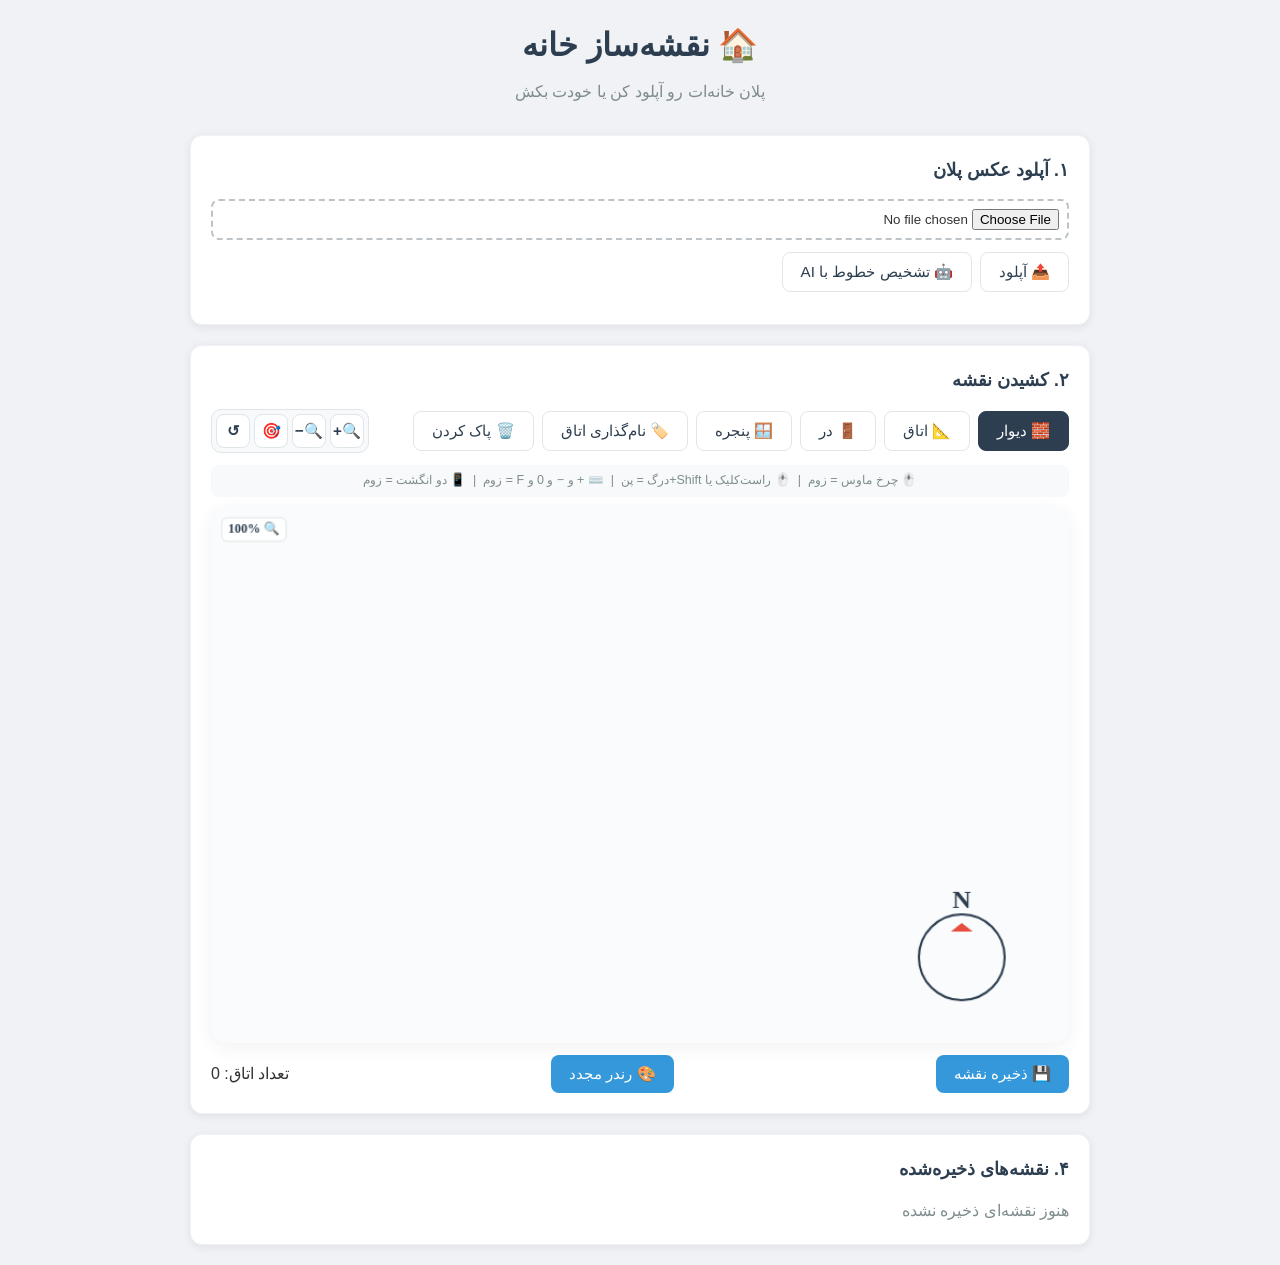
==== static/index.html @ 884b4998 "build(structure): create for first" ====
<!DOCTYPE html>
<html lang="fa" dir="rtl">

<head>
    <meta charset="UTF-8" />
    <meta name="viewport" content="width=device-width, initial-scale=1.0" />
    <title>نقشه‌ساز خانه</title>
    <link rel="stylesheet" href="/static/style.css" />
</head>

<body>
    <header>
        <h1>🏠 نقشه‌ساز خانه</h1>
        <p>پلان خانه‌ات رو آپلود کن یا خودت بکش</p>
    </header>

    <main>
        <section class="card">
            <h2>۱. آپلود عکس پلان</h2>
            <input type="file" id="fileInput" accept="image/*" />
            <div class="toolbar">
                <button id="uploadBtn">📤 آپلود</button>
                <button id="detectBtn" disabled>🤖 تشخیص خطوط با AI</button>
                <a href="/three.html" id="threeDBtn" style="display:none;text-decoration:none;">
                    <button type="button" style="background:#8e44ad;">🎮 نمایش سه‌بعدی</button>
                </a>
            </div>
            <div id="uploadStatus"></div>
            <div id="preview"></div>
        </section>

        <section class="card" id="renderedPlan" style="display:none;"></section>

        <section class="card">
            <h2>۲. کشیدن نقشه</h2>
            <div class="toolbar">
                <button id="drawWall" class="active">🧱 دیوار</button>
                <button id="drawRoom">📐 اتاق</button>
                <button id="drawDoor">🚪 در</button>
                <button id="drawWindow">🪟 پنجره</button>
                <button id="labelRoom">🏷️ نام‌گذاری اتاق</button>
                <button id="clearCanvas">🗑️ پاک کردن</button>

                <!-- ⭐ دکمه‌های زوم -->
                <div class="zoom-controls">
                    <button id="zoomIn" title="زوم +">🔍+</button>
                    <button id="zoomOut" title="زوم -">🔍−</button>
                    <button id="zoomFit" title="فیت کردن">🎯</button>
                    <button id="zoomReset" title="ریست">↺</button>
                </div>
            </div>

            <div class="canvas-hint">
                🖱️ چرخ ماوس = زوم &nbsp;|&nbsp; 🖱️ راست‌کلیک یا Shift+درگ = پن
                &nbsp;|&nbsp; ⌨️ + و − و 0 و F = زوم &nbsp;|&nbsp; 📱 دو انگشت = زوم
            </div>

            <div class="canvas-wrapper">
                <canvas id="canvas" width="800" height="500"></canvas>
            </div>

            <div class="actions">
                <button id="savePlan">💾 ذخیره نقشه</button>
                <button id="reRender">🎨 رندر مجدد</button>
                <span id="roomCount">تعداد اتاق: 0</span>
            </div>
        </section>

        <section class="card" id="settingsPanel" style="display:none;">
            <h2>۳. تنظیمات نقشه</h2>

            <div class="settings-grid">
                <label>
                    🎨 استایل:
                    <select id="styleSelect">
                        <option value="modern">مدرن (رنگ‌بندی)</option>
                        <option value="blueprint">نقشه‌ی کلاسیک (آبی)</option>
                        <option value="minimal">مینیمال (سیاه و سفید)</option>
                    </select>
                </label>

                <label>
                    🧭 جهت شمال:
                    <select id="compassDirection">
                        <option value="north">شمال (N)</option>
                        <option value="south">جنوب (S)</option>
                        <option value="east">شرق (E)</option>
                        <option value="west">غرب (W)</option>
                    </select>
                </label>

                <label>
                    📝 عنوان نقشه:
                    <input type="text" id="planTitle" placeholder="مثلاً: آپارتمان ۱۲۰ متری">
                </label>
            </div>

            <h3 style="margin-top:16px;">لایه‌ها</h3>
            <div class="layers-grid">
                <label><input type="checkbox" id="layerWalls" checked> 🧱 دیوارها</label>
                <label><input type="checkbox" id="layerRooms" checked> 🎨 اتاق‌ها</label>
                <label><input type="checkbox" id="layerLabels" checked> 🏷️ نام اتاق‌ها</label>
                <label><input type="checkbox" id="layerStairs" checked> 🪜 پله‌ها</label>
                <label><input type="checkbox" id="layerDoors" checked> 🚪 درها</label>
                <label><input type="checkbox" id="layerWindows" checked> 🪟 پنجره‌ها</label>
                <label><input type="checkbox" id="layerCompass" checked> 🧭 قطب‌نما</label>
                <label><input type="checkbox" id="layerGrid"> ▦ گرید</label>
            </div>
        </section>

        <section class="card">
            <h2>۴. نقشه‌های ذخیره‌شده</h2>
            <div id="plansList">هنوز نقشه‌ای ذخیره نشده</div>
        </section>
    </main>

    <script src="/static/script.js"></script>
</body>

</html>
---- static/style.css ----
* {
    box-sizing: border-box;
    margin: 0;
    padding: 0;
}

body {
    font-family: Tahoma, sans-serif;
    background: #f0f2f5;
    color: #333;
    padding: 20px;
    line-height: 1.6;
}

header {
    text-align: center;
    margin-bottom: 30px;
}

header h1 {
    color: #2c3e50;
    margin-bottom: 8px;
}

header p {
    color: #7f8c8d;
}

main {
    max-width: 900px;
    margin: 0 auto;
    display: flex;
    flex-direction: column;
    gap: 20px;
}

.card {
    background: #fff;
    padding: 20px;
    border-radius: 12px;
    box-shadow: 0 2px 10px rgba(0, 0, 0, 0.08);
    border: 1px solid #f0f2f5;
}

.card h2 {
    margin-bottom: 15px;
    color: #2c3e50;
    font-size: 1.1rem;
    font-weight: 600;
}

button {
    background: #3498db;
    color: #fff;
    border: none;
    padding: 10px 18px;
    border-radius: 8px;
    cursor: pointer;
    font-size: 0.95rem;
    transition: background 0.2s;
}

button:hover:not(:disabled) {
    background: #2980b9;
}

button:disabled {
    background: #bdc3c7;
    cursor: not-allowed;
}

button.active {
    background: #27ae60;
}

input[type="file"] {
    display: block;
    margin-bottom: 12px;
    padding: 8px;
    border: 2px dashed #bdc3c7;
    border-radius: 8px;
    width: 100%;
}

#preview img {
    max-width: 100%;
    margin-top: 12px;
    border-radius: 8px;
}

#canvas {
    border: none;
    border-radius: 16px;
    background: #fafbfc;
    cursor: crosshair;
    display: block;
    max-width: 100%;
    touch-action: none;
    box-shadow: 0 4px 20px rgba(0, 0, 0, 0.06);
}

.toolbar {
    margin-bottom: 12px;
    display: flex;
    gap: 8px;
    flex-wrap: wrap;
    align-items: center;
}

.toolbar button {
    background: #fff;
    color: #2c3e50;
    border: 1.5px solid #dfe6e9;
    font-weight: 500;
}

.toolbar button:hover:not(:disabled) {
    background: #f8f9fa;
    border-color: #b2bec3;
}

.toolbar button.active {
    background: #2c3e50;
    color: #fff;
    border-color: #2c3e50;
}

.actions {
    margin-top: 12px;
    display: flex;
    justify-content: space-between;
    align-items: center;
    flex-wrap: wrap;
    gap: 10px;
}

#uploadStatus {
    margin-top: 10px;
    color: #27ae60;
}

#plansList {
    color: #7f8c8d;
}

/* ═══════════════════════════════════════════════ */
/* پنل تنظیمات نقشه */
/* ═══════════════════════════════════════════════ */
.settings-grid {
    display: grid;
    grid-template-columns: repeat(auto-fit, minmax(220px, 1fr));
    gap: 12px;
    margin-bottom: 16px;
}

.settings-grid label {
    display: flex;
    flex-direction: column;
    gap: 6px;
    font-size: 0.9rem;
    color: #2c3e50;
    font-weight: 500;
}

.settings-grid select,
.settings-grid input[type="text"] {
    padding: 8px 12px;
    border: 1.5px solid #dfe6e9;
    border-radius: 8px;
    font-family: inherit;
    font-size: 0.9rem;
    background: #fff;
    cursor: pointer;
}

.settings-grid select:focus,
.settings-grid input[type="text"]:focus {
    outline: none;
    border-color: #3498db;
}

.layers-grid {
    display: grid;
    grid-template-columns: repeat(auto-fit, minmax(160px, 1fr));
    gap: 8px;
}

.layers-grid label {
    display: flex;
    align-items: center;
    gap: 6px;
    padding: 8px 12px;
    background: #f8f9fa;
    border-radius: 8px;
    font-size: 0.88rem;
    color: #2c3e50;
    cursor: pointer;
    transition: background 0.15s;
}

.layers-grid label:hover {
    background: #eef1f5;
}

.layers-grid input[type="checkbox"] {
    cursor: pointer;
    accent-color: #3498db;
}

/* ═══════════════════════════════════════════════ */
/* زوم و پن */
/* ═══════════════════════════════════════════════ */
.canvas-wrapper {
    position: relative;
    border-radius: 16px;
    overflow: hidden;
    box-shadow: 0 4px 20px rgba(0, 0, 0, 0.06);
    background: #fafbfc;
}

.zoom-controls {
    display: inline-flex;
    gap: 4px;
    margin-right: auto;
    padding: 4px;
    background: #f8f9fa;
    border-radius: 10px;
    border: 1.5px solid #dfe6e9;
}

.zoom-controls button {
    background: #fff;
    color: #2c3e50;
    border: 1px solid #dfe6e9;
    width: 34px;
    height: 34px;
    padding: 0;
    border-radius: 8px;
    font-size: 0.95rem;
    font-weight: 600;
    display: inline-flex;
    align-items: center;
    justify-content: center;
    cursor: pointer;
    transition: all 0.15s;
}

.zoom-controls button:hover {
    background: #3498db;
    color: #fff;
    border-color: #3498db;
}

.canvas-hint {
    font-size: 0.78rem;
    color: #7f8c8d;
    margin-bottom: 10px;
    padding: 6px 10px;
    background: #f8f9fa;
    border-radius: 8px;
    text-align: center;
}

#canvas {
    display: block;
    width: 100%;
    height: auto;
    cursor: crosshair;
    touch-action: none;
    user-select: none;
}
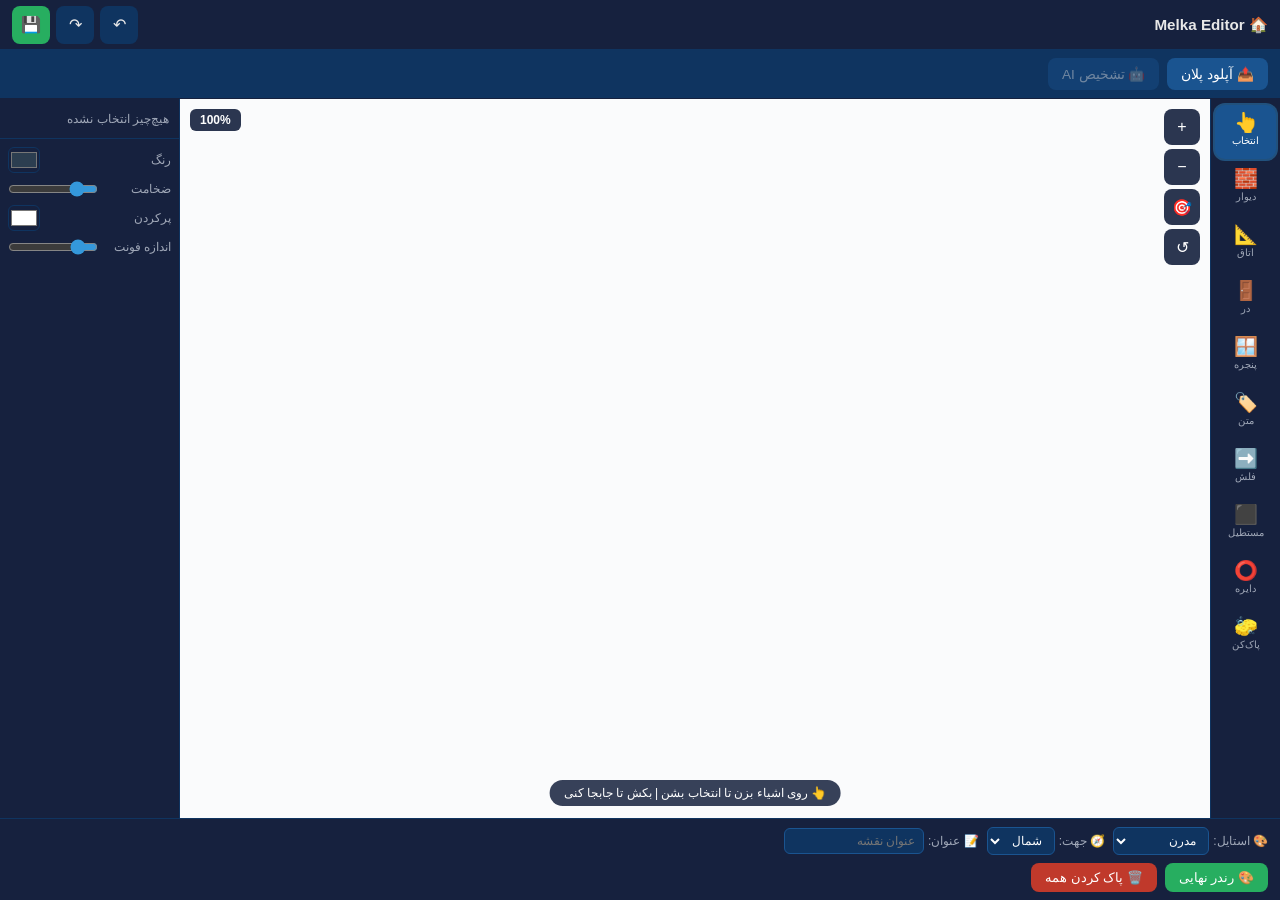
==== commit 05adbcff: "feat(front)" ====
--- a/static/index.html
+++ b/static/index.html
@@ -3,115 +3,152 @@
 
 <head>
     <meta charset="UTF-8" />
-    <meta name="viewport" content="width=device-width, initial-scale=1.0" />
-    <title>نقشه‌ساز خانه</title>
+    <meta name="viewport" content="width=device-width, initial-scale=1.0, maximum-scale=1.0, user-scalable=no" />
+    <title>Melka Editor</title>
     <link rel="stylesheet" href="/static/style.css" />
 </head>
 
 <body>
-    <header>
-        <h1>🏠 نقشه‌ساز خانه</h1>
-        <p>پلان خانه‌ات رو آپلود کن یا خودت بکش</p>
+    <header class="app-header">
+        <div class="header-left">
+            <h1>🏠 Melka Editor</h1>
+        </div>
+        <div class="header-right">
+            <button id="undoBtn" title="برگرداندن">↶</button>
+            <button id="redoBtn" title="تکرار">↷</button>
+            <button id="savePlan" class="primary">💾</button>
+        </div>
     </header>
 
-    <main>
-        <section class="card">
-            <h2>۱. آپلود عکس پلان</h2>
-            <input type="file" id="fileInput" accept="image/*" />
-            <div class="toolbar">
-                <button id="uploadBtn">📤 آپلود</button>
-                <button id="detectBtn" disabled>🤖 تشخیص خطوط با AI</button>
-                <a href="/three.html" id="threeDBtn" style="display:none;text-decoration:none;">
-                    <button type="button" style="background:#8e44ad;">🎮 نمایش سه‌بعدی</button>
-                </a>
-            </div>
-            <div id="uploadStatus"></div>
-            <div id="preview"></div>
+    <main class="app-main">
+        <!-- پنل بالا: آپلود -->
+        <section class="upload-bar">
+            <input type="file" id="fileInput" accept="image/*" hidden />
+            <label for="fileInput" class="upload-label">📤 آپلود پلان</label>
+            <button id="detectBtn" disabled>🤖 تشخیص AI</button>
+            <span id="uploadStatus"></span>
         </section>
 
-        <section class="card" id="renderedPlan" style="display:none;"></section>
+        <!-- کانتینر ادیتور -->
+        <div class="editor-container">
+            <!-- نوار ابزار سمت راست (روی موبایل پایین صفحه) -->
+            <aside class="toolbar" id="toolbar">
+                <button class="tool-btn active" data-tool="select" title="انتخاب">
+                    <span>👆</span><small>انتخاب</small>
+                </button>
+                <button class="tool-btn" data-tool="wall" title="دیوار">
+                    <span>🧱</span><small>دیوار</small>
+                </button>
+                <button class="tool-btn" data-tool="room" title="اتاق">
+                    <span>📐</span><small>اتاق</small>
+                </button>
+                <button class="tool-btn" data-tool="door" title="در">
+                    <span>🚪</span><small>در</small>
+                </button>
+                <button class="tool-btn" data-tool="window" title="پنجره">
+                    <span>🪟</span><small>پنجره</small>
+                </button>
+                <button class="tool-btn" data-tool="text" title="متن">
+                    <span>🏷️</span><small>متن</small>
+                </button>
+                <button class="tool-btn" data-tool="arrow" title="فلش">
+                    <span>➡️</span><small>فلش</small>
+                </button>
+                <button class="tool-btn" data-tool="rect" title="مستطیل">
+                    <span>⬛</span><small>مستطیل</small>
+                </button>
+                <button class="tool-btn" data-tool="circle" title="دایره">
+                    <span>⭕</span><small>دایره</small>
+                </button>
+                <button class="tool-btn" data-tool="eraser" title="پاک‌کن">
+                    <span>🧽</span><small>پاک‌کن</small>
+                </button>
+            </aside>
 
-        <section class="card">
-            <h2>۲. کشیدن نقشه</h2>
-            <div class="toolbar">
-                <button id="drawWall" class="active">🧱 دیوار</button>
-                <button id="drawRoom">📐 اتاق</button>
-                <button id="drawDoor">🚪 در</button>
-                <button id="drawWindow">🪟 پنجره</button>
-                <button id="labelRoom">🏷️ نام‌گذاری اتاق</button>
-                <button id="clearCanvas">🗑️ پاک کردن</button>
+            <!-- Canvas -->
+            <div class="canvas-wrapper" id="canvasWrapper">
+                <canvas id="canvas" width="1200" height="800"></canvas>
 
-                <!-- ⭐ دکمه‌های زوم -->
-                <div class="zoom-controls">
-                    <button id="zoomIn" title="زوم +">🔍+</button>
-                    <button id="zoomOut" title="زوم -">🔍−</button>
-                    <button id="zoomFit" title="فیت کردن">🎯</button>
-                    <button id="zoomReset" title="ریست">↺</button>
+                <!-- Input متن شناور -->
+                <input id="textInput" class="text-input" type="text" placeholder="متن را بنویسید..."
+                    style="display:none;" />
+
+                <!-- نمایشگر زوم -->
+                <div class="zoom-indicator" id="zoomIndicator">100%</div>
+
+                <!-- راهنمای ابزار -->
+                <div class="tool-hint" id="toolHint">👆 برای انتخاب روی اشیاء کلیک کن</div>
+
+                <!-- دکمه‌های زوم شناور -->
+                <div class="floating-zoom">
+                    <button id="zoomIn">+</button>
+                    <button id="zoomOut">−</button>
+                    <button id="zoomFit">🎯</button>
+                    <button id="zoomReset">↺</button>
                 </div>
             </div>
 
-            <div class="canvas-hint">
-                🖱️ چرخ ماوس = زوم &nbsp;|&nbsp; 🖱️ راست‌کلیک یا Shift+درگ = پن
-                &nbsp;|&nbsp; ⌨️ + و − و 0 و F = زوم &nbsp;|&nbsp; 📱 دو انگشت = زوم
+            <!-- پنل خصوصیات (روی موبایل بالای toolbar) -->
+            <aside class="properties" id="properties">
+                <div class="prop-header">
+                    <span id="selectionInfo">هیچ‌چیز انتخاب نشده</span>
+                    <button id="deleteBtn" class="danger" style="display:none;">🗑️ حذف</button>
+                </div>
+
+                <div class="prop-body">
+                    <label class="prop-row">
+                        <span>رنگ</span>
+                        <input type="color" id="propColor" value="#2c3e50" />
+                    </label>
+                    <label class="prop-row">
+                        <span>ضخامت</span>
+                        <input type="range" id="propWidth" min="1" max="12" value="3" />
+                    </label>
+                    <label class="prop-row" id="fillRow">
+                        <span>پرکردن</span>
+                        <input type="color" id="propFill" value="#ffffff" />
+                    </label>
+                    <label class="prop-row" id="fontRow">
+                        <span>اندازه فونت</span>
+                        <input type="range" id="propFontSize" min="10" max="60" value="18" />
+                    </label>
+                </div>
+            </aside>
+        </div>
+
+        <!-- پنل تنظیمات نقشه (پایین، همیشه باز) -->
+        <section class="settings-bar" id="settingsPanel">
+            <div class="settings-row">
+                <label>
+                    🎨 استایل:
+                    <select id="styleSelect">
+                        <option value="modern">مدرن</option>
+                        <option value="blueprint">کلاسیک آبی</option>
+                        <option value="minimal">مینیمال</option>
+                    </select>
+                </label>
+                <label>
+                    🧭 جهت:
+                    <select id="compassDirection">
+                        <option value="north">شمال</option>
+                        <option value="south">جنوب</option>
+                        <option value="east">شرق</option>
+                        <option value="west">غرب</option>
+                    </select>
+                </label>
+                <label>
+                    📝 عنوان:
+                    <input type="text" id="planTitle" placeholder="عنوان نقشه">
+                </label>
             </div>
-
-            <div class="canvas-wrapper">
-                <canvas id="canvas" width="800" height="500"></canvas>
-            </div>
-
-            <div class="actions">
-                <button id="savePlan">💾 ذخیره نقشه</button>
-                <button id="reRender">🎨 رندر مجدد</button>
-                <span id="roomCount">تعداد اتاق: 0</span>
+            <div class="settings-row">
+                <button id="reRender" class="primary">🎨 رندر نهایی</button>
+                <button id="clearCanvas" class="danger">🗑️ پاک کردن همه</button>
             </div>
         </section>
 
-        <section class="card" id="settingsPanel" style="display:none;">
-            <h2>۳. تنظیمات نقشه</h2>
-
-            <div class="settings-grid">
-                <label>
-                    🎨 استایل:
-                    <select id="styleSelect">
-                        <option value="modern">مدرن (رنگ‌بندی)</option>
-                        <option value="blueprint">نقشه‌ی کلاسیک (آبی)</option>
-                        <option value="minimal">مینیمال (سیاه و سفید)</option>
-                    </select>
-                </label>
-
-                <label>
-                    🧭 جهت شمال:
-                    <select id="compassDirection">
-                        <option value="north">شمال (N)</option>
-                        <option value="south">جنوب (S)</option>
-                        <option value="east">شرق (E)</option>
-                        <option value="west">غرب (W)</option>
-                    </select>
-                </label>
-
-                <label>
-                    📝 عنوان نقشه:
-                    <input type="text" id="planTitle" placeholder="مثلاً: آپارتمان ۱۲۰ متری">
-                </label>
-            </div>
-
-            <h3 style="margin-top:16px;">لایه‌ها</h3>
-            <div class="layers-grid">
-                <label><input type="checkbox" id="layerWalls" checked> 🧱 دیوارها</label>
-                <label><input type="checkbox" id="layerRooms" checked> 🎨 اتاق‌ها</label>
-                <label><input type="checkbox" id="layerLabels" checked> 🏷️ نام اتاق‌ها</label>
-                <label><input type="checkbox" id="layerStairs" checked> 🪜 پله‌ها</label>
-                <label><input type="checkbox" id="layerDoors" checked> 🚪 درها</label>
-                <label><input type="checkbox" id="layerWindows" checked> 🪟 پنجره‌ها</label>
-                <label><input type="checkbox" id="layerCompass" checked> 🧭 قطب‌نما</label>
-                <label><input type="checkbox" id="layerGrid"> ▦ گرید</label>
-            </div>
-        </section>
-
-        <section class="card">
-            <h2>۴. نقشه‌های ذخیره‌شده</h2>
-            <div id="plansList">هنوز نقشه‌ای ذخیره نشده</div>
-        </section>
+        <!-- نمایشگر رندر نهایی -->
+        <section class="rendered-panel" id="renderedPlan" style="display:none;"></section>
     </main>
 
     <script src="/static/script.js"></script>
--- a/static/style.css
+++ b/static/style.css
@@ -1,271 +1,613 @@
+/* ═══════════════════════════════════════════════ */
+/* پایه */
+/* ═══════════════════════════════════════════════ */
 * {
     box-sizing: border-box;
     margin: 0;
     padding: 0;
-}
-
+    -webkit-tap-highlight-color: transparent;
+}
+
+html,
 body {
-    font-family: Tahoma, sans-serif;
-    background: #f0f2f5;
-    color: #333;
-    padding: 20px;
-    line-height: 1.6;
-}
-
-header {
-    text-align: center;
-    margin-bottom: 30px;
-}
-
-header h1 {
-    color: #2c3e50;
-    margin-bottom: 8px;
-}
-
-header p {
-    color: #7f8c8d;
-}
-
-main {
-    max-width: 900px;
-    margin: 0 auto;
-    display: flex;
-    flex-direction: column;
-    gap: 20px;
-}
-
-.card {
-    background: #fff;
-    padding: 20px;
-    border-radius: 12px;
-    box-shadow: 0 2px 10px rgba(0, 0, 0, 0.08);
-    border: 1px solid #f0f2f5;
-}
-
-.card h2 {
-    margin-bottom: 15px;
-    color: #2c3e50;
-    font-size: 1.1rem;
-    font-weight: 600;
-}
-
-button {
-    background: #3498db;
-    color: #fff;
+    height: 100%;
+    overflow: hidden;
+    font-family: Tahoma, "Segoe UI", sans-serif;
+    background: #1a1a2e;
+    color: #e8e8e8;
+    user-select: none;
+    overscroll-behavior: none;
+}
+
+/* ═══════════════════════════════════════════════ */
+/* Header */
+/* ═══════════════════════════════════════════════ */
+.app-header {
+    height: 50px;
+    background: #16213e;
+    border-bottom: 1px solid #0f3460;
+    display: flex;
+    align-items: center;
+    justify-content: space-between;
+    padding: 0 12px;
+    z-index: 100;
+    position: relative;
+}
+
+.app-header h1 {
+    font-size: 0.95rem;
+    color: #e8e8e8;
+}
+
+.header-right {
+    display: flex;
+    gap: 6px;
+}
+
+.header-right button {
+    background: #0f3460;
+    color: #e8e8e8;
     border: none;
-    padding: 10px 18px;
+    width: 38px;
+    height: 38px;
     border-radius: 8px;
     cursor: pointer;
-    font-size: 0.95rem;
-    transition: background 0.2s;
-}
-
-button:hover:not(:disabled) {
-    background: #2980b9;
-}
-
-button:disabled {
-    background: #bdc3c7;
+    font-size: 1rem;
+    display: flex;
+    align-items: center;
+    justify-content: center;
+    transition: background 0.15s;
+}
+
+.header-right button:hover {
+    background: #1a5490;
+}
+
+.header-right button.primary {
+    background: #27ae60;
+}
+
+.header-right button.primary:hover {
+    background: #229954;
+}
+
+.header-right button:disabled {
+    opacity: 0.3;
     cursor: not-allowed;
 }
 
-button.active {
-    background: #27ae60;
-}
-
-input[type="file"] {
-    display: block;
-    margin-bottom: 12px;
-    padding: 8px;
-    border: 2px dashed #bdc3c7;
-    border-radius: 8px;
-    width: 100%;
-}
-
-#preview img {
-    max-width: 100%;
-    margin-top: 12px;
-    border-radius: 8px;
-}
-
-#canvas {
-    border: none;
-    border-radius: 16px;
-    background: #fafbfc;
-    cursor: crosshair;
-    display: block;
-    max-width: 100%;
-    touch-action: none;
-    box-shadow: 0 4px 20px rgba(0, 0, 0, 0.06);
-}
-
-.toolbar {
-    margin-bottom: 12px;
-    display: flex;
+/* ═══════════════════════════════════════════════ */
+/* Main */
+/* ═══════════════════════════════════════════════ */
+.app-main {
+    height: calc(100vh - 50px);
+    display: flex;
+    flex-direction: column;
+    overflow: hidden;
+}
+
+/* ═══════════════════════════════════════════════ */
+/* Upload bar */
+/* ═══════════════════════════════════════════════ */
+.upload-bar {
+    background: #0f3460;
+    padding: 8px 12px;
+    display: flex;
+    align-items: center;
     gap: 8px;
     flex-wrap: wrap;
-    align-items: center;
-}
-
-.toolbar button {
-    background: #fff;
-    color: #2c3e50;
-    border: 1.5px solid #dfe6e9;
-    font-weight: 500;
-}
-
-.toolbar button:hover:not(:disabled) {
-    background: #f8f9fa;
-    border-color: #b2bec3;
-}
-
-.toolbar button.active {
-    background: #2c3e50;
-    color: #fff;
-    border-color: #2c3e50;
-}
-
-.actions {
-    margin-top: 12px;
-    display: flex;
-    justify-content: space-between;
-    align-items: center;
-    flex-wrap: wrap;
-    gap: 10px;
+    min-height: 48px;
+    border-bottom: 1px solid #16213e;
+}
+
+.upload-bar button,
+.upload-label {
+    background: #1a5490;
+    color: #fff;
+    border: none;
+    padding: 8px 14px;
+    border-radius: 8px;
+    cursor: pointer;
+    font-size: 0.85rem;
+    display: inline-flex;
+    align-items: center;
+    gap: 4px;
+    transition: background 0.15s;
+}
+
+.upload-bar button:hover:not(:disabled),
+.upload-label:hover {
+    background: #2166b3;
+}
+
+.upload-bar button:disabled {
+    opacity: 0.4;
+    cursor: not-allowed;
 }
 
 #uploadStatus {
-    margin-top: 10px;
-    color: #27ae60;
-}
-
-#plansList {
-    color: #7f8c8d;
-}
-
-/* ═══════════════════════════════════════════════ */
-/* پنل تنظیمات نقشه */
-/* ═══════════════════════════════════════════════ */
-.settings-grid {
-    display: grid;
-    grid-template-columns: repeat(auto-fit, minmax(220px, 1fr));
-    gap: 12px;
-    margin-bottom: 16px;
-}
-
-.settings-grid label {
-    display: flex;
-    flex-direction: column;
-    gap: 6px;
-    font-size: 0.9rem;
-    color: #2c3e50;
-    font-weight: 500;
-}
-
-.settings-grid select,
-.settings-grid input[type="text"] {
-    padding: 8px 12px;
-    border: 1.5px solid #dfe6e9;
-    border-radius: 8px;
-    font-family: inherit;
-    font-size: 0.9rem;
-    background: #fff;
-    cursor: pointer;
-}
-
-.settings-grid select:focus,
-.settings-grid input[type="text"]:focus {
-    outline: none;
-    border-color: #3498db;
-}
-
-.layers-grid {
-    display: grid;
-    grid-template-columns: repeat(auto-fit, minmax(160px, 1fr));
-    gap: 8px;
-}
-
-.layers-grid label {
-    display: flex;
-    align-items: center;
-    gap: 6px;
-    padding: 8px 12px;
-    background: #f8f9fa;
-    border-radius: 8px;
-    font-size: 0.88rem;
-    color: #2c3e50;
-    cursor: pointer;
-    transition: background 0.15s;
-}
-
-.layers-grid label:hover {
-    background: #eef1f5;
-}
-
-.layers-grid input[type="checkbox"] {
-    cursor: pointer;
-    accent-color: #3498db;
-}
-
-/* ═══════════════════════════════════════════════ */
-/* زوم و پن */
+    font-size: 0.8rem;
+    color: #a0d8ff;
+}
+
+/* ═══════════════════════════════════════════════ */
+/* Editor container */
+/* ═══════════════════════════════════════════════ */
+.editor-container {
+    flex: 1;
+    position: relative;
+    display: flex;
+    overflow: hidden;
+}
+
+/* ═══════════════════════════════════════════════ */
+/* Canvas wrapper */
 /* ═══════════════════════════════════════════════ */
 .canvas-wrapper {
+    flex: 1;
     position: relative;
-    border-radius: 16px;
     overflow: hidden;
-    box-shadow: 0 4px 20px rgba(0, 0, 0, 0.06);
     background: #fafbfc;
-}
-
-.zoom-controls {
-    display: inline-flex;
-    gap: 4px;
-    margin-right: auto;
-    padding: 4px;
-    background: #f8f9fa;
-    border-radius: 10px;
-    border: 1.5px solid #dfe6e9;
-}
-
-.zoom-controls button {
-    background: #fff;
-    color: #2c3e50;
-    border: 1px solid #dfe6e9;
-    width: 34px;
-    height: 34px;
-    padding: 0;
-    border-radius: 8px;
-    font-size: 0.95rem;
-    font-weight: 600;
-    display: inline-flex;
-    align-items: center;
-    justify-content: center;
-    cursor: pointer;
-    transition: all 0.15s;
-}
-
-.zoom-controls button:hover {
-    background: #3498db;
-    color: #fff;
-    border-color: #3498db;
-}
-
-.canvas-hint {
-    font-size: 0.78rem;
-    color: #7f8c8d;
-    margin-bottom: 10px;
-    padding: 6px 10px;
-    background: #f8f9fa;
-    border-radius: 8px;
-    text-align: center;
+    touch-action: none;
 }
 
 #canvas {
     display: block;
     width: 100%;
-    height: auto;
+    height: 100%;
     cursor: crosshair;
     touch-action: none;
-    user-select: none;
+}
+
+/* ═══════════════════════════════════════════════ */
+/* Zoom indicator */
+/* ═══════════════════════════════════════════════ */
+.zoom-indicator {
+    position: absolute;
+    top: 10px;
+    left: 10px;
+    background: rgba(22, 33, 62, 0.9);
+    color: #fff;
+    padding: 4px 10px;
+    border-radius: 6px;
+    font-size: 0.75rem;
+    font-weight: 600;
+    pointer-events: none;
+    z-index: 20;
+}
+
+/* ═══════════════════════════════════════════════ */
+/* Tool hint */
+/* ═══════════════════════════════════════════════ */
+.tool-hint {
+    position: absolute;
+    bottom: 12px;
+    left: 50%;
+    transform: translateX(-50%);
+    background: rgba(22, 33, 62, 0.85);
+    color: #fff;
+    padding: 6px 14px;
+    border-radius: 20px;
+    font-size: 0.75rem;
+    pointer-events: none;
+    transition: opacity 0.3s;
+    z-index: 20;
+    white-space: nowrap;
+    max-width: 90%;
+    overflow: hidden;
+    text-overflow: ellipsis;
+}
+
+/* ═══════════════════════════════════════════════ */
+/* Floating zoom */
+/* ═══════════════════════════════════════════════ */
+.floating-zoom {
+    position: absolute;
+    top: 10px;
+    right: 10px;
+    display: flex;
+    flex-direction: column;
+    gap: 4px;
+    z-index: 20;
+}
+
+.floating-zoom button {
+    background: rgba(22, 33, 62, 0.9);
+    color: #fff;
+    border: none;
+    width: 36px;
+    height: 36px;
+    border-radius: 8px;
+    font-size: 1rem;
+    cursor: pointer;
+    display: flex;
+    align-items: center;
+    justify-content: center;
+}
+
+.floating-zoom button:active {
+    background: #1a5490;
+}
+
+/* ═══════════════════════════════════════════════ */
+/* Toolbar */
+/* ═══════════════════════════════════════════════ */
+.toolbar {
+    width: 70px;
+    background: #16213e;
+    border-left: 1px solid #0f3460;
+    display: flex;
+    flex-direction: column;
+    gap: 2px;
+    padding: 6px 4px;
+    overflow-y: auto;
+    z-index: 15;
+    flex-shrink: 0;
+}
+
+.toolbar::-webkit-scrollbar {
+    width: 4px;
+}
+
+.toolbar::-webkit-scrollbar-thumb {
+    background: #0f3460;
+    border-radius: 4px;
+}
+
+.tool-btn {
+    background: transparent;
+    color: #a0a8b8;
+    border: none;
+    border-radius: 10px;
+    padding: 8px 4px;
+    cursor: pointer;
+    display: flex;
+    flex-direction: column;
+    align-items: center;
+    gap: 2px;
+    font-family: inherit;
+    transition: all 0.15s;
+    min-height: 54px;
+}
+
+.tool-btn span {
+    font-size: 1.2rem;
+    line-height: 1;
+}
+
+.tool-btn small {
+    font-size: 0.65rem;
+    font-weight: 500;
+}
+
+.tool-btn:hover {
+    background: rgba(26, 84, 144, 0.3);
+    color: #fff;
+}
+
+.tool-btn.active {
+    background: #1a5490;
+    color: #fff;
+    box-shadow: 0 0 0 2px rgba(52, 152, 219, 0.4);
+}
+
+/* ═══════════════════════════════════════════════ */
+/* Properties panel */
+/* ═══════════════════════════════════════════════ */
+.properties {
+    width: 180px;
+    background: #16213e;
+    border-right: 1px solid #0f3460;
+    display: flex;
+    flex-direction: column;
+    z-index: 15;
+    flex-shrink: 0;
+}
+
+.prop-header {
+    padding: 8px 10px;
+    border-bottom: 1px solid #0f3460;
+    display: flex;
+    justify-content: space-between;
+    align-items: center;
+    gap: 6px;
+    font-size: 0.75rem;
+    color: #a0a8b8;
+    min-height: 40px;
+}
+
+.prop-header .danger {
+    background: #c0392b;
+    color: #fff;
+    border: none;
+    border-radius: 6px;
+    padding: 4px 8px;
+    font-size: 0.7rem;
+    cursor: pointer;
+}
+
+.prop-body {
+    padding: 8px;
+    display: flex;
+    flex-direction: column;
+    gap: 8px;
+    overflow-y: auto;
+}
+
+.prop-row {
+    display: flex;
+    align-items: center;
+    justify-content: space-between;
+    gap: 6px;
+    font-size: 0.75rem;
+    color: #a0a8b8;
+}
+
+.prop-row input[type="color"] {
+    width: 32px;
+    height: 26px;
+    border: 1px solid #0f3460;
+    border-radius: 6px;
+    cursor: pointer;
+    background: transparent;
+    padding: 0;
+}
+
+.prop-row input[type="range"] {
+    flex: 1;
+    max-width: 90px;
+    accent-color: #3498db;
+}
+
+/* ═══════════════════════════════════════════════ */
+/* Text input (شناور روی canvas) */
+/* ═══════════════════════════════════════════════ */
+.text-input {
+    position: absolute;
+    background: #fff;
+    border: 2px solid #3498db;
+    border-radius: 8px;
+    padding: 6px 10px;
+    font-family: Tahoma, sans-serif;
+    font-size: 16px;
+    color: #2c3e50;
+    outline: none;
+    min-width: 150px;
+    z-index: 50;
+    box-shadow: 0 4px 20px rgba(52, 152, 219, 0.3);
+    direction: rtl;
+}
+
+/* ═══════════════════════════════════════════════ */
+/* Settings bar */
+/* ═══════════════════════════════════════════════ */
+.settings-bar {
+    background: #16213e;
+    border-top: 1px solid #0f3460;
+    padding: 8px 12px;
+    display: flex;
+    flex-direction: column;
+    gap: 8px;
+    flex-shrink: 0;
+}
+
+.settings-row {
+    display: flex;
+    gap: 8px;
+    align-items: center;
+    flex-wrap: wrap;
+}
+
+.settings-row label {
+    display: flex;
+    align-items: center;
+    gap: 4px;
+    font-size: 0.75rem;
+    color: #a0a8b8;
+}
+
+.settings-row select,
+.settings-row input[type="text"] {
+    background: #0f3460;
+    color: #fff;
+    border: 1px solid #1a5490;
+    border-radius: 6px;
+    padding: 5px 8px;
+    font-family: inherit;
+    font-size: 0.75rem;
+    cursor: pointer;
+}
+
+.settings-row input[type="text"] {
+    width: 140px;
+    cursor: text;
+}
+
+.settings-row select:focus,
+.settings-row input:focus {
+    outline: none;
+    border-color: #3498db;
+}
+
+.settings-row button {
+    padding: 7px 14px;
+    border: none;
+    border-radius: 8px;
+    font-family: inherit;
+    font-size: 0.8rem;
+    cursor: pointer;
+    font-weight: 500;
+}
+
+.settings-row button.primary {
+    background: #27ae60;
+    color: #fff;
+}
+
+.settings-row button.primary:hover:not(:disabled) {
+    background: #229954;
+}
+
+.settings-row button.primary:disabled {
+    opacity: 0.5;
+    cursor: not-allowed;
+}
+
+.settings-row button.danger {
+    background: #c0392b;
+    color: #fff;
+}
+
+.settings-row button.danger:hover {
+    background: #a93226;
+}
+
+/* ═══════════════════════════════════════════════ */
+/* Rendered panel */
+/* ═══════════════════════════════════════════════ */
+.rendered-panel {
+    position: absolute;
+    top: 0;
+    left: 0;
+    right: 0;
+    bottom: 0;
+    background: rgba(15, 20, 40, 0.95);
+    z-index: 200;
+    display: flex;
+    flex-direction: column;
+    align-items: center;
+    justify-content: center;
+    padding: 20px;
+    overflow: auto;
+}
+
+.rendered-panel img {
+    max-width: 95%;
+    max-height: 70vh;
+    border-radius: 12px;
+    box-shadow: 0 8px 40px rgba(0, 0, 0, 0.5);
+}
+
+.rendered-panel .actions {
+    margin-top: 16px;
+    display: flex;
+    gap: 8px;
+}
+
+.rendered-panel .actions a,
+.rendered-panel .actions button {
+    padding: 10px 18px;
+    border-radius: 8px;
+    text-decoration: none;
+    font-weight: 500;
+    font-size: 0.9rem;
+    cursor: pointer;
+    border: none;
+    font-family: inherit;
+}
+
+.rendered-panel .actions a {
+    background: #27ae60;
+    color: #fff;
+}
+
+.rendered-panel .actions button {
+    background: #34495e;
+    color: #fff;
+}
+
+/* ═══════════════════════════════════════════════ */
+/* موبایل */
+/* ═══════════════════════════════════════════════ */
+@media (max-width: 768px) {
+    .app-header h1 {
+        font-size: 0.85rem;
+    }
+
+    .editor-container {
+        flex-direction: column;
+    }
+
+    .toolbar {
+        width: 100%;
+        height: auto;
+        min-height: 62px;
+        border-left: none;
+        border-top: 1px solid #0f3460;
+        flex-direction: row;
+        overflow-x: auto;
+        overflow-y: hidden;
+        padding: 6px 8px;
+        order: 2;
+        gap: 4px;
+    }
+
+    .toolbar::-webkit-scrollbar {
+        height: 4px;
+    }
+
+    .tool-btn {
+        min-width: 60px;
+        min-height: 50px;
+        flex-shrink: 0;
+    }
+
+    .properties {
+        position: absolute;
+        top: 0;
+        right: 0;
+        bottom: 0;
+        width: 220px;
+        transform: translateX(100%);
+        transition: transform 0.25s ease;
+        z-index: 30;
+        box-shadow: -4px 0 20px rgba(0, 0, 0, 0.3);
+    }
+
+    .properties.open {
+        transform: translateX(0);
+    }
+
+    .canvas-wrapper {
+        order: 1;
+    }
+
+    .settings-bar {
+        order: 3;
+    }
+
+    .settings-row input[type="text"] {
+        width: 100px;
+    }
+}
+
+@media (max-width: 480px) {
+    .tool-btn small {
+        font-size: 0.6rem;
+    }
+
+    .tool-btn span {
+        font-size: 1rem;
+    }
+
+    .settings-row label {
+        font-size: 0.7rem;
+    }
+}
+
+/* انیمیشن */
+@keyframes pulse {
+
+    0%,
+    100% {
+        opacity: 1;
+    }
+
+    50% {
+        opacity: 0.5;
+    }
+}
+
+.pulse {
+    animation: pulse 1s infinite;
 }
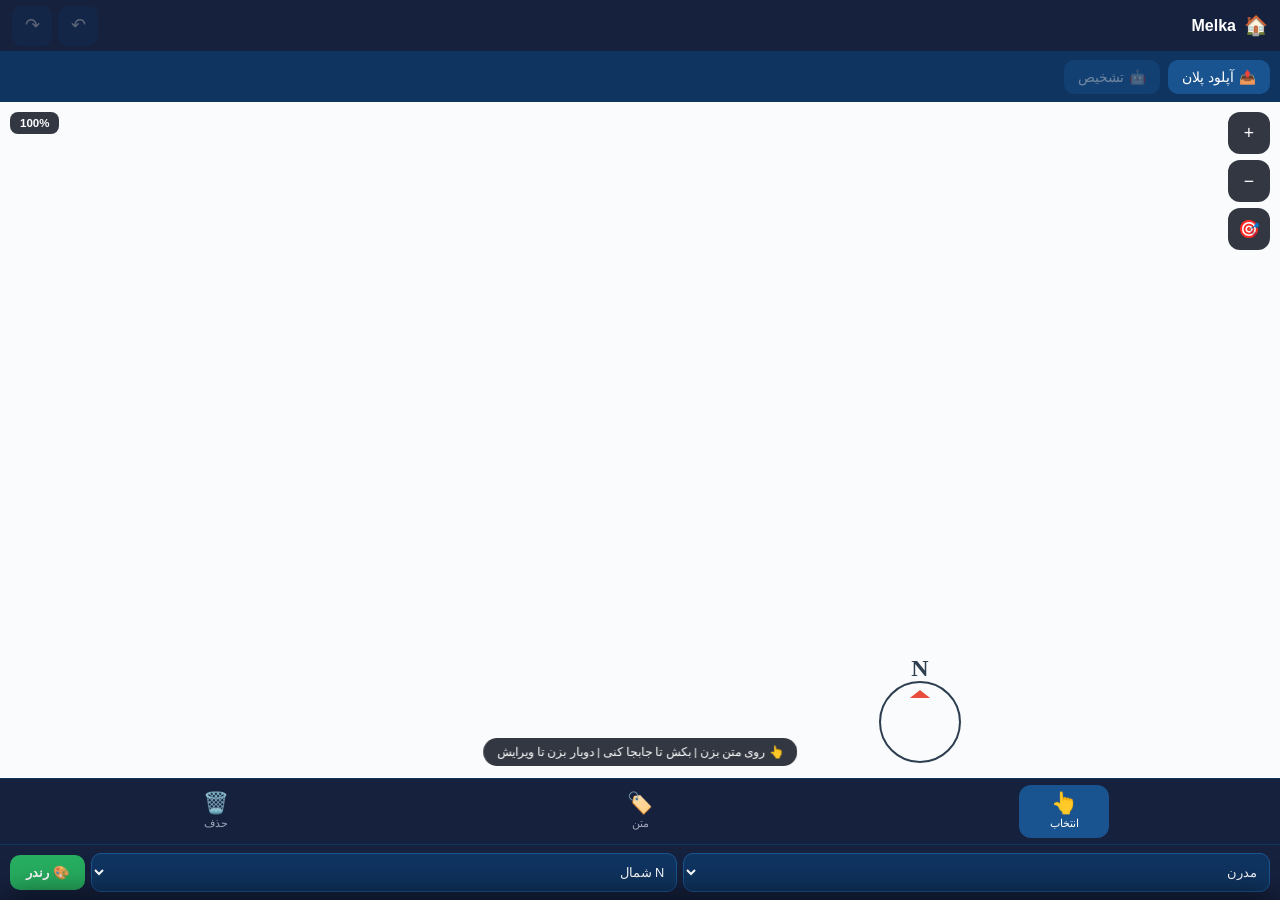
==== commit 15fdd7bb: "feat" ====
--- a/static/index.html
+++ b/static/index.html
@@ -10,146 +10,112 @@
 
 <body>
     <header class="app-header">
-        <div class="header-left">
-            <h1>🏠 Melka Editor</h1>
+        <div class="header-title">
+            <span class="logo">🏠</span>
+            <span class="title">Melka</span>
         </div>
-        <div class="header-right">
+        <div class="header-actions">
             <button id="undoBtn" title="برگرداندن">↶</button>
             <button id="redoBtn" title="تکرار">↷</button>
-            <button id="savePlan" class="primary">💾</button>
         </div>
     </header>
 
     <main class="app-main">
-        <!-- پنل بالا: آپلود -->
         <section class="upload-bar">
             <input type="file" id="fileInput" accept="image/*" hidden />
-            <label for="fileInput" class="upload-label">📤 آپلود پلان</label>
-            <button id="detectBtn" disabled>🤖 تشخیص AI</button>
+            <label for="fileInput" class="upload-label">
+                <span>📤</span> آپلود پلان
+            </label>
+            <button id="detectBtn" disabled>
+                <span>🤖</span> تشخیص
+            </button>
             <span id="uploadStatus"></span>
         </section>
 
-        <!-- کانتینر ادیتور -->
-        <div class="editor-container">
-            <!-- نوار ابزار سمت راست (روی موبایل پایین صفحه) -->
-            <aside class="toolbar" id="toolbar">
-                <button class="tool-btn active" data-tool="select" title="انتخاب">
-                    <span>👆</span><small>انتخاب</small>
-                </button>
-                <button class="tool-btn" data-tool="wall" title="دیوار">
-                    <span>🧱</span><small>دیوار</small>
-                </button>
-                <button class="tool-btn" data-tool="room" title="اتاق">
-                    <span>📐</span><small>اتاق</small>
-                </button>
-                <button class="tool-btn" data-tool="door" title="در">
-                    <span>🚪</span><small>در</small>
-                </button>
-                <button class="tool-btn" data-tool="window" title="پنجره">
-                    <span>🪟</span><small>پنجره</small>
-                </button>
-                <button class="tool-btn" data-tool="text" title="متن">
-                    <span>🏷️</span><small>متن</small>
-                </button>
-                <button class="tool-btn" data-tool="arrow" title="فلش">
-                    <span>➡️</span><small>فلش</small>
-                </button>
-                <button class="tool-btn" data-tool="rect" title="مستطیل">
-                    <span>⬛</span><small>مستطیل</small>
-                </button>
-                <button class="tool-btn" data-tool="circle" title="دایره">
-                    <span>⭕</span><small>دایره</small>
-                </button>
-                <button class="tool-btn" data-tool="eraser" title="پاک‌کن">
-                    <span>🧽</span><small>پاک‌کن</small>
-                </button>
-            </aside>
+        <div class="canvas-wrapper" id="canvasWrapper">
+            <canvas id="canvas"></canvas>
 
-            <!-- Canvas -->
-            <div class="canvas-wrapper" id="canvasWrapper">
-                <canvas id="canvas" width="1200" height="800"></canvas>
+            <!-- ⭐ input نامرئی برای گرفتن کیبورد -->
+            <input id="textInput" class="text-input" type="text" autocomplete="off" autocorrect="off"
+                autocapitalize="off" spellcheck="false" />
 
-                <!-- Input متن شناور -->
-                <input id="textInput" class="text-input" type="text" placeholder="متن را بنویسید..."
-                    style="display:none;" />
+            <div class="zoom-indicator" id="zoomIndicator">100%</div>
 
-                <!-- نمایشگر زوم -->
-                <div class="zoom-indicator" id="zoomIndicator">100%</div>
+            <div class="tool-hint" id="toolHint">👆 روی متن بزن تا انتخاب بشه</div>
 
-                <!-- راهنمای ابزار -->
-                <div class="tool-hint" id="toolHint">👆 برای انتخاب روی اشیاء کلیک کن</div>
+            <div class="floating-zoom">
+                <button id="zoomIn">+</button>
+                <button id="zoomOut">−</button>
+                <button id="zoomFit">🎯</button>
+            </div>
+        </div>
 
-                <!-- دکمه‌های زوم شناور -->
-                <div class="floating-zoom">
-                    <button id="zoomIn">+</button>
-                    <button id="zoomOut">−</button>
-                    <button id="zoomFit">🎯</button>
-                    <button id="zoomReset">↺</button>
-                </div>
+        <nav class="bottom-toolbar">
+            <button class="tool-btn active" data-tool="select">
+                <span>👆</span>
+                <small>انتخاب</small>
+            </button>
+            <button class="tool-btn" data-tool="text">
+                <span>🏷️</span>
+                <small>متن</small>
+            </button>
+            <button class="tool-btn" data-tool="eraser">
+                <span>🗑️</span>
+                <small>حذف</small>
+            </button>
+        </nav>
+
+        <div class="prop-sheet" id="propSheet">
+            <div class="sheet-handle"></div>
+            <div class="sheet-header">
+                <span id="selectionInfo">هیچ‌چیز انتخاب نشده</span>
+                <button id="closePropSheet" class="close-btn">✖</button>
             </div>
-
-            <!-- پنل خصوصیات (روی موبایل بالای toolbar) -->
-            <aside class="properties" id="properties">
-                <div class="prop-header">
-                    <span id="selectionInfo">هیچ‌چیز انتخاب نشده</span>
-                    <button id="deleteBtn" class="danger" style="display:none;">🗑️ حذف</button>
+            <div class="sheet-body">
+                <div class="prop-row" id="widthRow">
+                    <div class="prop-label">
+                        <span>ضخامت</span>
+                        <span class="prop-value" id="widthValue">3</span>
+                    </div>
+                    <input type="range" id="propWidth" min="1" max="15" value="3" step="1" />
                 </div>
 
-                <div class="prop-body">
-                    <label class="prop-row">
-                        <span>رنگ</span>
-                        <input type="color" id="propColor" value="#2c3e50" />
-                    </label>
-                    <label class="prop-row">
-                        <span>ضخامت</span>
-                        <input type="range" id="propWidth" min="1" max="12" value="3" />
-                    </label>
-                    <label class="prop-row" id="fillRow">
-                        <span>پرکردن</span>
-                        <input type="color" id="propFill" value="#ffffff" />
-                    </label>
-                    <label class="prop-row" id="fontRow">
-                        <span>اندازه فونت</span>
-                        <input type="range" id="propFontSize" min="10" max="60" value="18" />
-                    </label>
+                <div class="prop-row" id="fontRow">
+                    <div class="prop-label">
+                        <span>اندازه متن</span>
+                        <span class="prop-value" id="fontValue">24</span>
+                    </div>
+                    <input type="range" id="propFontSize" min="10" max="80" value="24" step="2" />
                 </div>
-            </aside>
+
+                <button id="editTextBtn" class="sheet-action">✏️ ویرایش متن</button>
+
+                <div class="prop-row" id="colorRow">
+                    <div class="prop-label"><span>رنگ</span></div>
+                    <input type="color" id="propColor" value="#2c3e50" />
+                </div>
+
+                <button id="deleteBtn" class="sheet-action danger">🗑️ حذف</button>
+            </div>
         </div>
 
-        <!-- پنل تنظیمات نقشه (پایین، همیشه باز) -->
-        <section class="settings-bar" id="settingsPanel">
-            <div class="settings-row">
-                <label>
-                    🎨 استایل:
-                    <select id="styleSelect">
-                        <option value="modern">مدرن</option>
-                        <option value="blueprint">کلاسیک آبی</option>
-                        <option value="minimal">مینیمال</option>
-                    </select>
-                </label>
-                <label>
-                    🧭 جهت:
-                    <select id="compassDirection">
-                        <option value="north">شمال</option>
-                        <option value="south">جنوب</option>
-                        <option value="east">شرق</option>
-                        <option value="west">غرب</option>
-                    </select>
-                </label>
-                <label>
-                    📝 عنوان:
-                    <input type="text" id="planTitle" placeholder="عنوان نقشه">
-                </label>
-            </div>
-            <div class="settings-row">
-                <button id="reRender" class="primary">🎨 رندر نهایی</button>
-                <button id="clearCanvas" class="danger">🗑️ پاک کردن همه</button>
-            </div>
+        <section class="settings-bar">
+            <select id="styleSelect">
+                <option value="modern">مدرن</option>
+                <option value="blueprint">آبی</option>
+                <option value="minimal">مینیمال</option>
+            </select>
+            <select id="compassDirection">
+                <option value="north">N شمال</option>
+                <option value="south">S جنوب</option>
+                <option value="east">E شرق</option>
+                <option value="west">W غرب</option>
+            </select>
+            <button id="reRender" class="primary">🎨 رندر</button>
         </section>
+    </main>
 
-        <!-- نمایشگر رندر نهایی -->
-        <section class="rendered-panel" id="renderedPlan" style="display:none;"></section>
-    </main>
+    <section class="rendered-overlay" id="renderedPlan" style="display:none;"></section>
 
     <script src="/static/script.js"></script>
 </body>
--- a/static/style.css
+++ b/static/style.css
@@ -12,18 +12,20 @@
 body {
     height: 100%;
     overflow: hidden;
-    font-family: Tahoma, "Segoe UI", sans-serif;
-    background: #1a1a2e;
+    font-family: Tahoma, -apple-system, sans-serif;
+    background: #0f1420;
     color: #e8e8e8;
     user-select: none;
+    -webkit-user-select: none;
     overscroll-behavior: none;
+    touch-action: manipulation;
 }
 
 /* ═══════════════════════════════════════════════ */
 /* Header */
 /* ═══════════════════════════════════════════════ */
 .app-header {
-    height: 50px;
+    height: 52px;
     background: #16213e;
     border-bottom: 1px solid #0f3460;
     display: flex;
@@ -32,46 +34,50 @@
     padding: 0 12px;
     z-index: 100;
     position: relative;
-}
-
-.app-header h1 {
-    font-size: 0.95rem;
-    color: #e8e8e8;
-}
-
-.header-right {
+    flex-shrink: 0;
+}
+
+.header-title {
+    display: flex;
+    align-items: center;
+    gap: 8px;
+    font-weight: 700;
+    font-size: 1rem;
+}
+
+.header-title .logo {
+    font-size: 1.2rem;
+}
+
+.header-title .title {
+    color: #fff;
+}
+
+.header-actions {
     display: flex;
     gap: 6px;
 }
 
-.header-right button {
+.header-actions button {
     background: #0f3460;
-    color: #e8e8e8;
-    border: none;
-    width: 38px;
-    height: 38px;
-    border-radius: 8px;
-    cursor: pointer;
-    font-size: 1rem;
+    color: #fff;
+    border: none;
+    width: 40px;
+    height: 40px;
+    border-radius: 10px;
+    cursor: pointer;
+    font-size: 1.1rem;
     display: flex;
     align-items: center;
     justify-content: center;
     transition: background 0.15s;
 }
 
-.header-right button:hover {
+.header-actions button:active {
     background: #1a5490;
 }
 
-.header-right button.primary {
-    background: #27ae60;
-}
-
-.header-right button.primary:hover {
-    background: #229954;
-}
-
-.header-right button:disabled {
+.header-actions button:disabled {
     opacity: 0.3;
     cursor: not-allowed;
 }
@@ -80,10 +86,11 @@
 /* Main */
 /* ═══════════════════════════════════════════════ */
 .app-main {
-    height: calc(100vh - 50px);
+    height: calc(100vh - 52px);
     display: flex;
     flex-direction: column;
     overflow: hidden;
+    position: relative;
 }
 
 /* ═══════════════════════════════════════════════ */
@@ -91,13 +98,13 @@
 /* ═══════════════════════════════════════════════ */
 .upload-bar {
     background: #0f3460;
-    padding: 8px 12px;
+    padding: 8px 10px;
     display: flex;
     align-items: center;
     gap: 8px;
-    flex-wrap: wrap;
-    min-height: 48px;
-    border-bottom: 1px solid #16213e;
+    flex-shrink: 0;
+    min-height: 50px;
+    overflow-x: auto;
 }
 
 .upload-bar button,
@@ -105,18 +112,21 @@
     background: #1a5490;
     color: #fff;
     border: none;
-    padding: 8px 14px;
-    border-radius: 8px;
+    padding: 9px 14px;
+    border-radius: 10px;
     cursor: pointer;
     font-size: 0.85rem;
+    font-family: inherit;
     display: inline-flex;
     align-items: center;
-    gap: 4px;
+    gap: 5px;
     transition: background 0.15s;
-}
-
-.upload-bar button:hover:not(:disabled),
-.upload-label:hover {
+    white-space: nowrap;
+    flex-shrink: 0;
+}
+
+.upload-bar button:active:not(:disabled),
+.upload-label:active {
     background: #2166b3;
 }
 
@@ -126,22 +136,15 @@
 }
 
 #uploadStatus {
-    font-size: 0.8rem;
+    font-size: 0.78rem;
     color: #a0d8ff;
-}
-
-/* ═══════════════════════════════════════════════ */
-/* Editor container */
-/* ═══════════════════════════════════════════════ */
-.editor-container {
-    flex: 1;
-    position: relative;
-    display: flex;
+    white-space: nowrap;
     overflow: hidden;
-}
-
-/* ═══════════════════════════════════════════════ */
-/* Canvas wrapper */
+    text-overflow: ellipsis;
+}
+
+/* ═══════════════════════════════════════════════ */
+/* Canvas */
 /* ═══════════════════════════════════════════════ */
 .canvas-wrapper {
     flex: 1;
@@ -149,14 +152,15 @@
     overflow: hidden;
     background: #fafbfc;
     touch-action: none;
+    min-height: 0;
 }
 
 #canvas {
     display: block;
     width: 100%;
     height: 100%;
+    touch-action: none;
     cursor: crosshair;
-    touch-action: none;
 }
 
 /* ═══════════════════════════════════════════════ */
@@ -166,14 +170,15 @@
     position: absolute;
     top: 10px;
     left: 10px;
-    background: rgba(22, 33, 62, 0.9);
-    color: #fff;
-    padding: 4px 10px;
-    border-radius: 6px;
-    font-size: 0.75rem;
+    background: rgba(15, 20, 32, 0.85);
+    color: #fff;
+    padding: 5px 10px;
+    border-radius: 8px;
+    font-size: 0.72rem;
     font-weight: 600;
     pointer-events: none;
     z-index: 20;
+    backdrop-filter: blur(6px);
 }
 
 /* ═══════════════════════════════════════════════ */
@@ -184,18 +189,18 @@
     bottom: 12px;
     left: 50%;
     transform: translateX(-50%);
-    background: rgba(22, 33, 62, 0.85);
-    color: #fff;
-    padding: 6px 14px;
+    background: rgba(15, 20, 32, 0.85);
+    color: #fff;
+    padding: 7px 14px;
     border-radius: 20px;
-    font-size: 0.75rem;
+    font-size: 0.72rem;
     pointer-events: none;
-    transition: opacity 0.3s;
     z-index: 20;
     white-space: nowrap;
-    max-width: 90%;
+    max-width: 92%;
     overflow: hidden;
     text-overflow: ellipsis;
+    backdrop-filter: blur(6px);
 }
 
 /* ═══════════════════════════════════════════════ */
@@ -207,22 +212,24 @@
     right: 10px;
     display: flex;
     flex-direction: column;
-    gap: 4px;
+    gap: 6px;
     z-index: 20;
 }
 
 .floating-zoom button {
-    background: rgba(22, 33, 62, 0.9);
-    color: #fff;
-    border: none;
-    width: 36px;
-    height: 36px;
-    border-radius: 8px;
-    font-size: 1rem;
+    background: rgba(15, 20, 32, 0.85);
+    color: #fff;
+    border: none;
+    width: 42px;
+    height: 42px;
+    border-radius: 12px;
+    font-size: 1.1rem;
     cursor: pointer;
     display: flex;
     align-items: center;
     justify-content: center;
+    backdrop-filter: blur(6px);
+    transition: background 0.15s;
 }
 
 .floating-zoom button:active {
@@ -230,384 +237,359 @@
 }
 
 /* ═══════════════════════════════════════════════ */
-/* Toolbar */
-/* ═══════════════════════════════════════════════ */
-.toolbar {
-    width: 70px;
-    background: #16213e;
-    border-left: 1px solid #0f3460;
-    display: flex;
-    flex-direction: column;
-    gap: 2px;
-    padding: 6px 4px;
-    overflow-y: auto;
-    z-index: 15;
-    flex-shrink: 0;
-}
-
-.toolbar::-webkit-scrollbar {
-    width: 4px;
-}
-
-.toolbar::-webkit-scrollbar-thumb {
-    background: #0f3460;
-    border-radius: 4px;
-}
-
-.tool-btn {
-    background: transparent;
-    color: #a0a8b8;
-    border: none;
-    border-radius: 10px;
-    padding: 8px 4px;
-    cursor: pointer;
-    display: flex;
-    flex-direction: column;
-    align-items: center;
-    gap: 2px;
-    font-family: inherit;
-    transition: all 0.15s;
-    min-height: 54px;
-}
-
-.tool-btn span {
-    font-size: 1.2rem;
-    line-height: 1;
-}
-
-.tool-btn small {
-    font-size: 0.65rem;
-    font-weight: 500;
-}
-
-.tool-btn:hover {
-    background: rgba(26, 84, 144, 0.3);
-    color: #fff;
-}
-
-.tool-btn.active {
-    background: #1a5490;
-    color: #fff;
-    box-shadow: 0 0 0 2px rgba(52, 152, 219, 0.4);
-}
-
-/* ═══════════════════════════════════════════════ */
-/* Properties panel */
-/* ═══════════════════════════════════════════════ */
-.properties {
-    width: 180px;
-    background: #16213e;
-    border-right: 1px solid #0f3460;
-    display: flex;
-    flex-direction: column;
-    z-index: 15;
-    flex-shrink: 0;
-}
-
-.prop-header {
-    padding: 8px 10px;
-    border-bottom: 1px solid #0f3460;
-    display: flex;
-    justify-content: space-between;
-    align-items: center;
-    gap: 6px;
-    font-size: 0.75rem;
-    color: #a0a8b8;
-    min-height: 40px;
-}
-
-.prop-header .danger {
-    background: #c0392b;
-    color: #fff;
-    border: none;
-    border-radius: 6px;
-    padding: 4px 8px;
-    font-size: 0.7rem;
-    cursor: pointer;
-}
-
-.prop-body {
-    padding: 8px;
-    display: flex;
-    flex-direction: column;
-    gap: 8px;
-    overflow-y: auto;
-}
-
-.prop-row {
-    display: flex;
-    align-items: center;
-    justify-content: space-between;
-    gap: 6px;
-    font-size: 0.75rem;
-    color: #a0a8b8;
-}
-
-.prop-row input[type="color"] {
-    width: 32px;
-    height: 26px;
-    border: 1px solid #0f3460;
-    border-radius: 6px;
-    cursor: pointer;
-    background: transparent;
-    padding: 0;
-}
-
-.prop-row input[type="range"] {
-    flex: 1;
-    max-width: 90px;
-    accent-color: #3498db;
-}
-
-/* ═══════════════════════════════════════════════ */
-/* Text input (شناور روی canvas) */
+/* Text input (شناور) */
 /* ═══════════════════════════════════════════════ */
 .text-input {
     position: absolute;
     background: #fff;
     border: 2px solid #3498db;
+    border-radius: 10px;
+    padding: 8px 12px;
+    font-family: Tahoma, sans-serif;
+    font-size: 16px;
+    color: #2c3e50;
+    outline: none;
+    min-width: 160px;
+    z-index: 50;
+    box-shadow: 0 8px 30px rgba(52, 152, 219, 0.4);
+    direction: rtl;
+}
+
+/* ═══════════════════════════════════════════════ */
+/* Bottom toolbar */
+/* ═══════════════════════════════════════════════ */
+.bottom-toolbar {
+    background: #16213e;
+    border-top: 1px solid #0f3460;
+    display: flex;
+    justify-content: space-around;
+    align-items: center;
+    padding: 6px 4px;
+    flex-shrink: 0;
+    z-index: 15;
+    min-height: 66px;
+}
+
+.tool-btn {
+    flex: 1;
+    background: transparent;
+    color: #a0a8b8;
+    border: none;
+    border-radius: 12px;
+    padding: 8px 4px;
+    cursor: pointer;
+    display: flex;
+    flex-direction: column;
+    align-items: center;
+    gap: 3px;
+    font-family: inherit;
+    transition: all 0.15s;
+    max-width: 90px;
+}
+
+.tool-btn span {
+    font-size: 1.3rem;
+    line-height: 1;
+}
+
+.tool-btn small {
+    font-size: 0.68rem;
+    font-weight: 500;
+}
+
+.tool-btn.active {
+    background: #1a5490;
+    color: #fff;
+}
+
+/* ═══════════════════════════════════════════════ */
+/* Properties sheet */
+/* ═══════════════════════════════════════════════ */
+.prop-sheet {
+    position: absolute;
+    left: 0;
+    right: 0;
+    bottom: 0;
+    background: #16213e;
+    border-top-left-radius: 20px;
+    border-top-right-radius: 20px;
+    box-shadow: 0 -8px 30px rgba(0, 0, 0, 0.5);
+    z-index: 200;
+    transform: translateY(100%);
+    transition: transform 0.28s ease;
+    max-height: 65vh;
+    display: flex;
+    flex-direction: column;
+    padding-bottom: env(safe-area-inset-bottom, 0);
+}
+
+.prop-sheet.open {
+    transform: translateY(0);
+}
+
+.sheet-handle {
+    width: 40px;
+    height: 4px;
+    background: #4a5568;
+    border-radius: 4px;
+    margin: 8px auto 4px;
+    flex-shrink: 0;
+}
+
+.sheet-header {
+    display: flex;
+    align-items: center;
+    justify-content: space-between;
+    padding: 8px 16px 10px;
+    border-bottom: 1px solid #0f3460;
+    flex-shrink: 0;
+    font-size: 0.85rem;
+    color: #a0d8ff;
+    font-weight: 600;
+}
+
+.close-btn {
+    background: #0f3460;
+    color: #fff;
+    border: none;
+    width: 32px;
+    height: 32px;
     border-radius: 8px;
+    cursor: pointer;
+    font-size: 0.9rem;
+}
+
+.sheet-body {
+    padding: 12px 16px 18px;
+    display: flex;
+    flex-direction: column;
+    gap: 14px;
+    overflow-y: auto;
+}
+
+.prop-row {
+    display: flex;
+    flex-direction: column;
+    gap: 8px;
+}
+
+.prop-label {
+    display: flex;
+    justify-content: space-between;
+    align-items: center;
+    font-size: 0.78rem;
+    color: #cbd5e0;
+    font-weight: 500;
+}
+
+.prop-value {
+    background: #0f3460;
+    color: #fff;
+    padding: 2px 8px;
+    border-radius: 6px;
+    font-size: 0.72rem;
+    font-weight: 700;
+    min-width: 32px;
+    text-align: center;
+}
+
+.prop-row input[type="range"] {
+    width: 100%;
+    accent-color: #3498db;
+    height: 6px;
+    cursor: pointer;
+}
+
+.prop-row input[type="color"] {
+    width: 100%;
+    height: 40px;
+    border: 2px solid #0f3460;
+    border-radius: 10px;
+    cursor: pointer;
+    background: transparent;
+    padding: 2px;
+}
+
+.sheet-action {
+    background: #0f3460;
+    color: #fff;
+    border: none;
+    padding: 12px 16px;
+    border-radius: 12px;
+    font-family: inherit;
+    font-size: 0.88rem;
+    font-weight: 600;
+    cursor: pointer;
+    transition: background 0.15s;
+    display: flex;
+    align-items: center;
+    justify-content: center;
+    gap: 6px;
+}
+
+.sheet-action:active {
+    background: #1a5490;
+}
+
+.sheet-action.danger {
+    background: #c0392b;
+}
+
+.sheet-action.danger:active {
+    background: #a93226;
+}
+
+/* ═══════════════════════════════════════════════ */
+/* Settings bar */
+/* ═══════════════════════════════════════════════ */
+.settings-bar {
+    background: #16213e;
+    border-top: 1px solid #0f3460;
+    padding: 8px 10px;
+    padding-bottom: calc(8px + env(safe-area-inset-bottom, 0));
+    display: flex;
+    gap: 6px;
+    align-items: center;
+    flex-shrink: 0;
+}
+
+.settings-bar select {
+    flex: 1;
+    background: #0f3460;
+    color: #fff;
+    border: 1px solid #1a5490;
+    border-radius: 10px;
+    padding: 10px 8px;
+    font-family: inherit;
+    font-size: 0.8rem;
+    cursor: pointer;
+    min-width: 0;
+}
+
+.settings-bar select:focus {
+    outline: none;
+    border-color: #3498db;
+}
+
+.settings-bar button.primary {
+    background: #27ae60;
+    color: #fff;
+    border: none;
+    padding: 10px 16px;
+    border-radius: 10px;
+    font-family: inherit;
+    font-size: 0.82rem;
+    font-weight: 600;
+    cursor: pointer;
+    white-space: nowrap;
+    flex-shrink: 0;
+}
+
+.settings-bar button.primary:active:not(:disabled) {
+    background: #229954;
+}
+
+.settings-bar button.primary:disabled {
+    opacity: 0.5;
+    cursor: not-allowed;
+}
+
+/* ═══════════════════════════════════════════════ */
+/* Rendered overlay */
+/* ═══════════════════════════════════════════════ */
+.rendered-overlay {
+    position: fixed;
+    inset: 0;
+    background: rgba(10, 15, 28, 0.96);
+    z-index: 999;
+    display: flex;
+    flex-direction: column;
+    align-items: center;
+    justify-content: center;
+    padding: 16px;
+    gap: 16px;
+    backdrop-filter: blur(10px);
+    overflow: auto;
+}
+
+.rendered-overlay img {
+    max-width: 100%;
+    max-height: 75vh;
+    border-radius: 14px;
+    box-shadow: 0 10px 40px rgba(0, 0, 0, 0.7);
+}
+
+.rendered-overlay .actions {
+    display: flex;
+    gap: 10px;
+}
+
+.rendered-overlay .actions a,
+.rendered-overlay .actions button {
+    padding: 12px 22px;
+    border-radius: 12px;
+    text-decoration: none;
+    font-weight: 600;
+    font-size: 0.9rem;
+    cursor: pointer;
+    border: none;
+    font-family: inherit;
+    color: #fff;
+}
+
+.rendered-overlay .actions a {
+    background: #27ae60;
+}
+
+.rendered-overlay .actions button {
+    background: #34495e;
+}
+
+/* ═══════════════════════════════════════════════ */
+/* Landscape */
+/* ═══════════════════════════════════════════════ */
+@media (max-height: 500px) and (orientation: landscape) {
+    .app-header {
+        height: 42px;
+    }
+
+    .app-main {
+        height: calc(100vh - 42px);
+    }
+
+    .bottom-toolbar {
+        min-height: 54px;
+        padding: 4px;
+    }
+
+    .tool-btn {
+        flex-direction: row;
+        gap: 5px;
+        padding: 6px 8px;
+    }
+
+    .tool-btn span {
+        font-size: 1rem;
+    }
+
+    .tool-btn small {
+        font-size: 0.7rem;
+    }
+}
+
+/* ⭐ input نامرئی */
+.text-input {
+    position: absolute;
+    background: #fff;
+    border: 2px solid #3498db;
+    border-radius: 10px;
     padding: 6px 10px;
     font-family: Tahoma, sans-serif;
     font-size: 16px;
     color: #2c3e50;
     outline: none;
-    min-width: 150px;
     z-index: 50;
-    box-shadow: 0 4px 20px rgba(52, 152, 219, 0.3);
+    box-shadow: 0 8px 30px rgba(52, 152, 219, 0.4);
     direction: rtl;
-}
-
-/* ═══════════════════════════════════════════════ */
-/* Settings bar */
-/* ═══════════════════════════════════════════════ */
-.settings-bar {
-    background: #16213e;
-    border-top: 1px solid #0f3460;
-    padding: 8px 12px;
-    display: flex;
-    flex-direction: column;
-    gap: 8px;
-    flex-shrink: 0;
-}
-
-.settings-row {
-    display: flex;
-    gap: 8px;
-    align-items: center;
-    flex-wrap: wrap;
-}
-
-.settings-row label {
-    display: flex;
-    align-items: center;
-    gap: 4px;
-    font-size: 0.75rem;
-    color: #a0a8b8;
-}
-
-.settings-row select,
-.settings-row input[type="text"] {
-    background: #0f3460;
-    color: #fff;
-    border: 1px solid #1a5490;
-    border-radius: 6px;
-    padding: 5px 8px;
-    font-family: inherit;
-    font-size: 0.75rem;
-    cursor: pointer;
-}
-
-.settings-row input[type="text"] {
-    width: 140px;
-    cursor: text;
-}
-
-.settings-row select:focus,
-.settings-row input:focus {
-    outline: none;
-    border-color: #3498db;
-}
-
-.settings-row button {
-    padding: 7px 14px;
-    border: none;
-    border-radius: 8px;
-    font-family: inherit;
-    font-size: 0.8rem;
-    cursor: pointer;
-    font-weight: 500;
-}
-
-.settings-row button.primary {
-    background: #27ae60;
-    color: #fff;
-}
-
-.settings-row button.primary:hover:not(:disabled) {
-    background: #229954;
-}
-
-.settings-row button.primary:disabled {
-    opacity: 0.5;
-    cursor: not-allowed;
-}
-
-.settings-row button.danger {
-    background: #c0392b;
-    color: #fff;
-}
-
-.settings-row button.danger:hover {
-    background: #a93226;
-}
-
-/* ═══════════════════════════════════════════════ */
-/* Rendered panel */
-/* ═══════════════════════════════════════════════ */
-.rendered-panel {
-    position: absolute;
-    top: 0;
-    left: 0;
-    right: 0;
-    bottom: 0;
-    background: rgba(15, 20, 40, 0.95);
-    z-index: 200;
-    display: flex;
-    flex-direction: column;
-    align-items: center;
-    justify-content: center;
-    padding: 20px;
-    overflow: auto;
-}
-
-.rendered-panel img {
-    max-width: 95%;
-    max-height: 70vh;
-    border-radius: 12px;
-    box-shadow: 0 8px 40px rgba(0, 0, 0, 0.5);
-}
-
-.rendered-panel .actions {
-    margin-top: 16px;
-    display: flex;
-    gap: 8px;
-}
-
-.rendered-panel .actions a,
-.rendered-panel .actions button {
-    padding: 10px 18px;
-    border-radius: 8px;
-    text-decoration: none;
-    font-weight: 500;
-    font-size: 0.9rem;
-    cursor: pointer;
-    border: none;
-    font-family: inherit;
-}
-
-.rendered-panel .actions a {
-    background: #27ae60;
-    color: #fff;
-}
-
-.rendered-panel .actions button {
-    background: #34495e;
-    color: #fff;
-}
-
-/* ═══════════════════════════════════════════════ */
-/* موبایل */
-/* ═══════════════════════════════════════════════ */
-@media (max-width: 768px) {
-    .app-header h1 {
-        font-size: 0.85rem;
-    }
-
-    .editor-container {
-        flex-direction: column;
-    }
-
-    .toolbar {
-        width: 100%;
-        height: auto;
-        min-height: 62px;
-        border-left: none;
-        border-top: 1px solid #0f3460;
-        flex-direction: row;
-        overflow-x: auto;
-        overflow-y: hidden;
-        padding: 6px 8px;
-        order: 2;
-        gap: 4px;
-    }
-
-    .toolbar::-webkit-scrollbar {
-        height: 4px;
-    }
-
-    .tool-btn {
-        min-width: 60px;
-        min-height: 50px;
-        flex-shrink: 0;
-    }
-
-    .properties {
-        position: absolute;
-        top: 0;
-        right: 0;
-        bottom: 0;
-        width: 220px;
-        transform: translateX(100%);
-        transition: transform 0.25s ease;
-        z-index: 30;
-        box-shadow: -4px 0 20px rgba(0, 0, 0, 0.3);
-    }
-
-    .properties.open {
-        transform: translateX(0);
-    }
-
-    .canvas-wrapper {
-        order: 1;
-    }
-
-    .settings-bar {
-        order: 3;
-    }
-
-    .settings-row input[type="text"] {
-        width: 100px;
-    }
-}
-
-@media (max-width: 480px) {
-    .tool-btn small {
-        font-size: 0.6rem;
-    }
-
-    .tool-btn span {
-        font-size: 1rem;
-    }
-
-    .settings-row label {
-        font-size: 0.7rem;
-    }
-}
-
-/* انیمیشن */
-@keyframes pulse {
-
-    0%,
-    100% {
-        opacity: 1;
-    }
-
-    50% {
-        opacity: 0.5;
-    }
-}
-
-.pulse {
-    animation: pulse 1s infinite;
+    display: none;
 }
